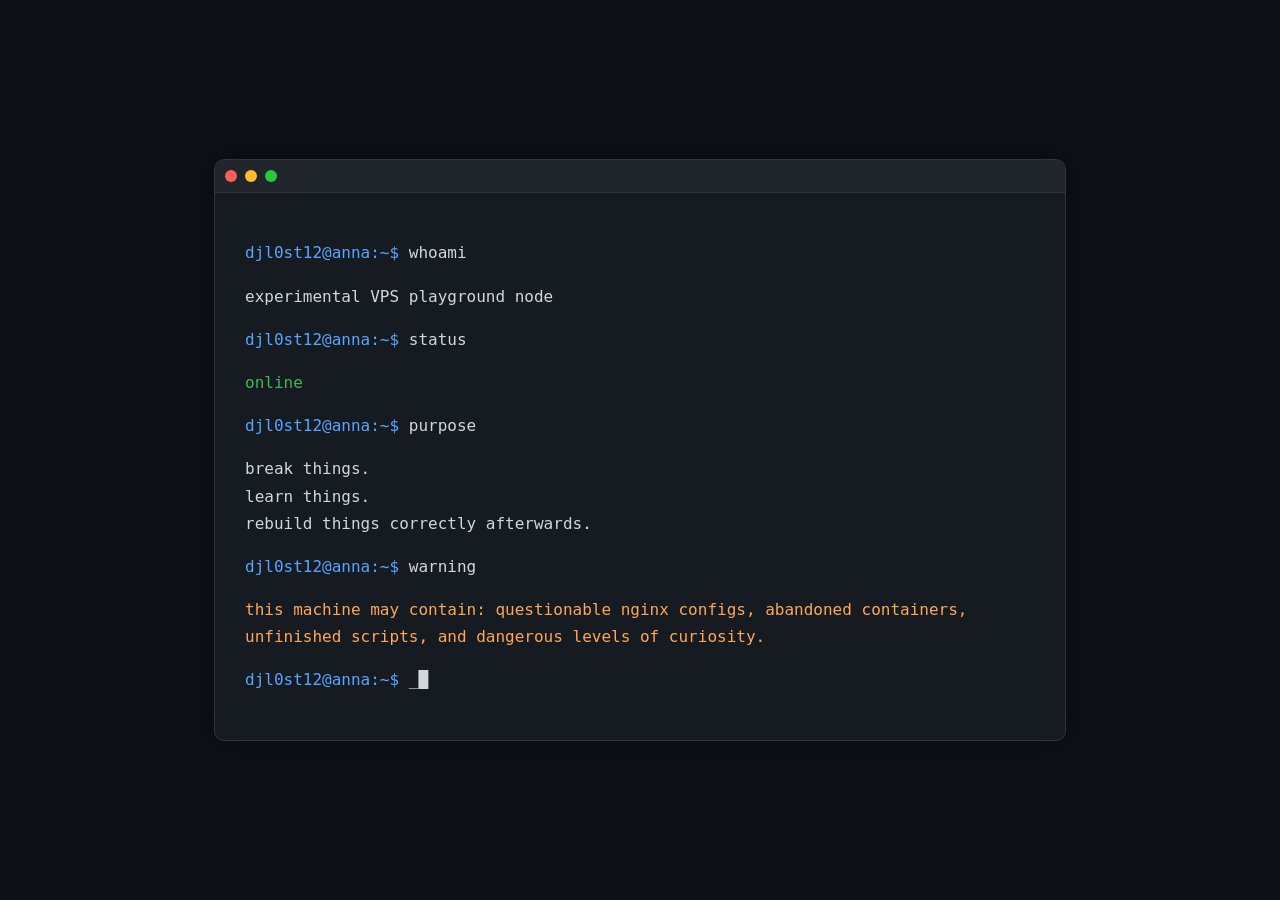
==== index.html @ a1814a4f "Initial Anna site" ====
<!DOCTYPE html>
<html lang="en">
<head>
  <meta charset="UTF-8" />
  <meta name="viewport" content="width=device-width, initial-scale=1.0" />

  <title>anna :: playground node</title>

  <style>
    body {
      margin: 0;
      background: #0d1117;
      color: #d0d7de;
      font-family: Consolas, monospace;
      display: flex;
      align-items: center;
      justify-content: center;
      height: 100vh;
      overflow: hidden;
    }

    .terminal {
      width: 90%;
      max-width: 850px;
      background: #161b22;
      border: 1px solid #30363d;
      border-radius: 10px;
      box-shadow: 0 0 30px rgba(0,0,0,0.5);
      overflow: hidden;
    }

    .topbar {
      background: #21262d;
      padding: 10px;
      border-bottom: 1px solid #30363d;
    }

    .dots {
      display: flex;
      gap: 8px;
    }

    .dot {
      width: 12px;
      height: 12px;
      border-radius: 50%;
    }

    .red { background: #ff5f56; }
    .yellow { background: #ffbd2e; }
    .green { background: #27c93f; }

    .content {
      padding: 30px;
      line-height: 1.7;
    }

    .prompt {
      color: #58a6ff;
    }

    .cursor {
      display: inline-block;
      width: 10px;
      animation: blink 1s infinite;
    }

    @keyframes blink {
      50% { opacity: 0; }
    }

    .warning {
      color: #ffa657;
    }

    .good {
      color: #3fb950;
    }
  </style>
</head>

<body>
  <div class="terminal">

    <div class="topbar">
      <div class="dots">
        <div class="dot red"></div>
        <div class="dot yellow"></div>
        <div class="dot green"></div>
      </div>
    </div>

    <div class="content">
      <p><span class="prompt">djl0st12@anna:~$</span> whoami</p>
      <p>experimental VPS playground node</p>

      <p><span class="prompt">djl0st12@anna:~$</span> status</p>
      <p class="good">online</p>

      <p><span class="prompt">djl0st12@anna:~$</span> purpose</p>
      <p>
        break things.<br>
        learn things.<br>
        rebuild things correctly afterwards.
      </p>

      <p><span class="prompt">djl0st12@anna:~$</span> warning</p>
      <p class="warning">
        this machine may contain:
        questionable nginx configs,
        abandoned containers,
        unfinished scripts,
        and dangerous levels of curiosity.
      </p>

      <p><span class="prompt">djl0st12@anna:~$</span> _<span class="cursor">█</span></p>
    </div>

  </div>
</body>
</html>
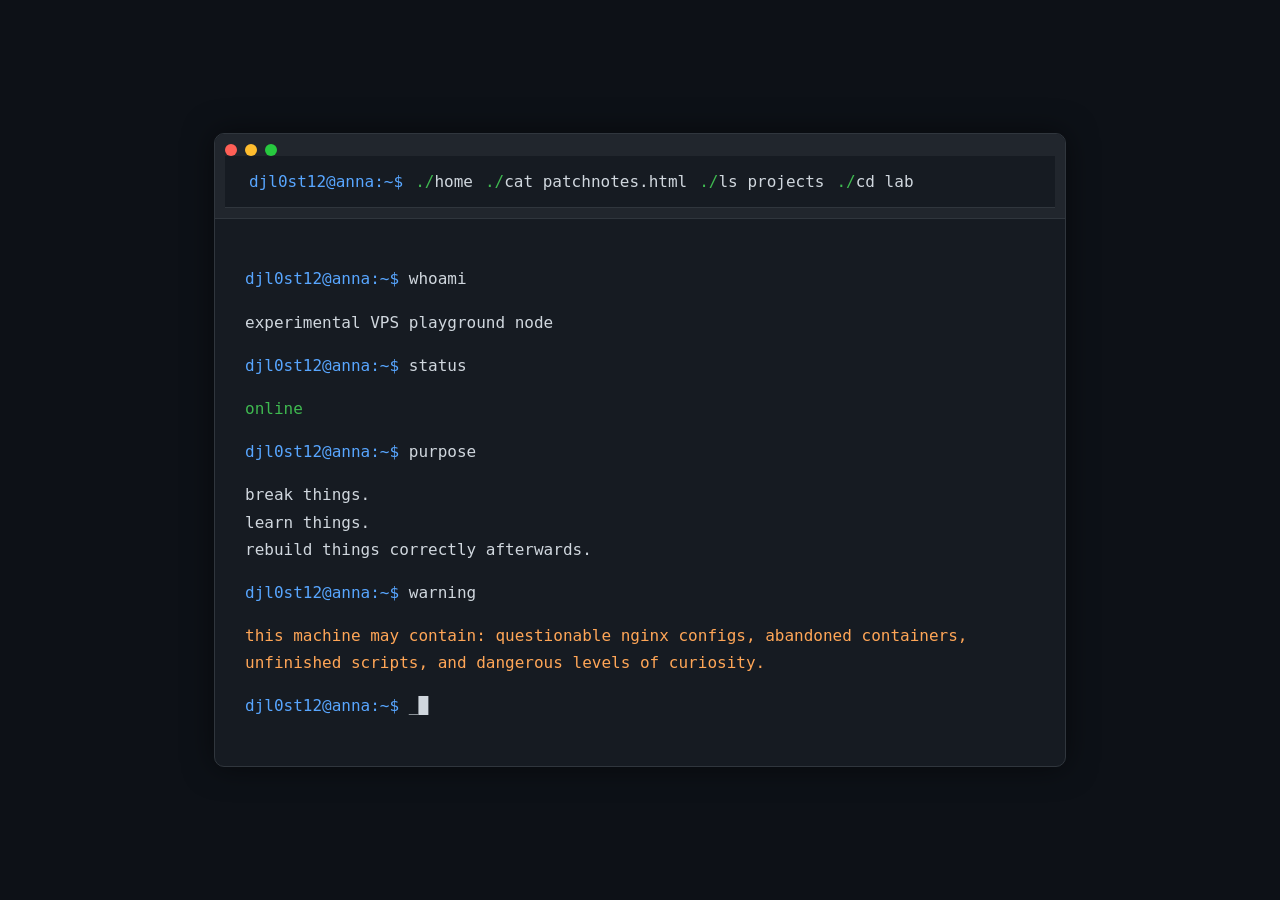
==== commit 2cbc1fdf: "added patchnotes" ====
--- a/index.html
+++ b/index.html
@@ -1,121 +1,51 @@
-<!DOCTYPE html>
+<!doctype html>
 <html lang="en">
-<head>
-  <meta charset="UTF-8" />
-  <meta name="viewport" content="width=device-width, initial-scale=1.0" />
+  <head>
+    <meta charset="UTF-8" />
+    <meta name="viewport" content="width=device-width, initial-scale=1.0" />
 
-  <title>anna :: playground node</title>
+    <title>anna :: playground node</title>
+    <link rel="stylesheet" href="style.css" />
+  </head>
 
-  <style>
-    body {
-      margin: 0;
-      background: #0d1117;
-      color: #d0d7de;
-      font-family: Consolas, monospace;
-      display: flex;
-      align-items: center;
-      justify-content: center;
-      height: 100vh;
-      overflow: hidden;
-    }
+  <body>
+    <div class="terminal">
+      <div class="topbar">
+        <div class="dots">
+          <div class="dot red"></div>
+          <div class="dot yellow"></div>
+          <div class="dot green"></div>
+        </div>
+        <nav class="terminal-nav" aria-label="Site navigation">
+          <span class="prompt">djl0st12@anna:~$</span>
+          <a href="/">home</a>
+          <a href="patchnotes.html">cat patchnotes.html</a>
+          <a href="/projects/">ls projects</a>
+          <a href="/lab/">cd lab</a>
+        </nav>
+      </div>
 
-    .terminal {
-      width: 90%;
-      max-width: 850px;
-      background: #161b22;
-      border: 1px solid #30363d;
-      border-radius: 10px;
-      box-shadow: 0 0 30px rgba(0,0,0,0.5);
-      overflow: hidden;
-    }
+      <div class="content">
+        <p><span class="prompt">djl0st12@anna:~$</span> whoami</p>
+        <p>experimental VPS playground node</p>
 
-    .topbar {
-      background: #21262d;
-      padding: 10px;
-      border-bottom: 1px solid #30363d;
-    }
+        <p><span class="prompt">djl0st12@anna:~$</span> status</p>
+        <p class="good">online</p>
 
-    .dots {
-      display: flex;
-      gap: 8px;
-    }
+        <p><span class="prompt">djl0st12@anna:~$</span> purpose</p>
+        <p>
+          break things.<br />
+          learn things.<br />
+          rebuild things correctly afterwards.
+        </p>
 
-    .dot {
-      width: 12px;
-      height: 12px;
-      border-radius: 50%;
-    }
+        <p><span class="prompt">djl0st12@anna:~$</span> warning</p>
+        <p class="warning">
+          this machine may contain: questionable nginx configs, abandoned containers, unfinished scripts, and dangerous levels of curiosity.
+        </p>
 
-    .red { background: #ff5f56; }
-    .yellow { background: #ffbd2e; }
-    .green { background: #27c93f; }
-
-    .content {
-      padding: 30px;
-      line-height: 1.7;
-    }
-
-    .prompt {
-      color: #58a6ff;
-    }
-
-    .cursor {
-      display: inline-block;
-      width: 10px;
-      animation: blink 1s infinite;
-    }
-
-    @keyframes blink {
-      50% { opacity: 0; }
-    }
-
-    .warning {
-      color: #ffa657;
-    }
-
-    .good {
-      color: #3fb950;
-    }
-  </style>
-</head>
-
-<body>
-  <div class="terminal">
-
-    <div class="topbar">
-      <div class="dots">
-        <div class="dot red"></div>
-        <div class="dot yellow"></div>
-        <div class="dot green"></div>
+        <p><span class="prompt">djl0st12@anna:~$</span> _<span class="cursor">█</span></p>
       </div>
     </div>
-
-    <div class="content">
-      <p><span class="prompt">djl0st12@anna:~$</span> whoami</p>
-      <p>experimental VPS playground node</p>
-
-      <p><span class="prompt">djl0st12@anna:~$</span> status</p>
-      <p class="good">online</p>
-
-      <p><span class="prompt">djl0st12@anna:~$</span> purpose</p>
-      <p>
-        break things.<br>
-        learn things.<br>
-        rebuild things correctly afterwards.
-      </p>
-
-      <p><span class="prompt">djl0st12@anna:~$</span> warning</p>
-      <p class="warning">
-        this machine may contain:
-        questionable nginx configs,
-        abandoned containers,
-        unfinished scripts,
-        and dangerous levels of curiosity.
-      </p>
-
-      <p><span class="prompt">djl0st12@anna:~$</span> _<span class="cursor">█</span></p>
-    </div>
-
-  </div>
-</body>
+  </body>
 </html>
--- a/style.css
+++ b/style.css
@@ -0,0 +1,95 @@
+body {
+      margin: 0;
+      background: #0d1117;
+      color: #d0d7de;
+      font-family: Consolas, monospace;
+      display: flex;
+      align-items: center;
+      justify-content: center;
+      min-height: 100vh;
+      overflow-x: hidden;
+      overflow-y: auto;
+    }
+
+    .terminal {
+      width: 90%;
+      max-width: 850px;
+      background: #161b22;
+      border: 1px solid #30363d;
+      border-radius: 10px;
+      box-shadow: 0 0 30px rgba(0,0,0,0.5);
+      overflow: hidden;
+    }
+
+    .topbar {
+      background: #21262d;
+      padding: 10px;
+      border-bottom: 1px solid #30363d;
+    }
+
+    .dots {
+      display: flex;
+      gap: 8px;
+    }
+
+    .dot {
+      width: 12px;
+      height: 12px;
+      border-radius: 50%;
+    }
+
+    .red { background: #ff5f56; }
+    .yellow { background: #ffbd2e; }
+    .green { background: #27c93f; }
+
+    .content {
+      padding: 30px;
+      line-height: 1.7;
+    }
+
+    .prompt {
+      color: #58a6ff;
+    }
+
+    .cursor {
+      display: inline-block;
+      width: 10px;
+      animation: blink 1s infinite;
+    }
+
+    @keyframes blink {
+      50% { opacity: 0; }
+    }
+
+    .warning {
+      color: #ffa657;
+    }
+
+    .good {
+      color: #3fb950;
+    }
+    .terminal-nav {
+  display: flex;
+  flex-wrap: wrap;
+  gap: 0.75rem;
+  padding: 1rem 1.5rem;
+  border-bottom: 1px solid #30363d;
+  background: #161b22;
+  font-family: Consolas, monospace;
+}
+
+.terminal-nav a {
+  color: #d0d7de;
+  text-decoration: none;
+}
+
+.terminal-nav a:hover,
+.terminal-nav a:focus {
+  color: #58a6ff;
+  text-decoration: underline;
+}
+
+.terminal-nav a::before {
+  content: "./";
+  color: #3fb950;
+}
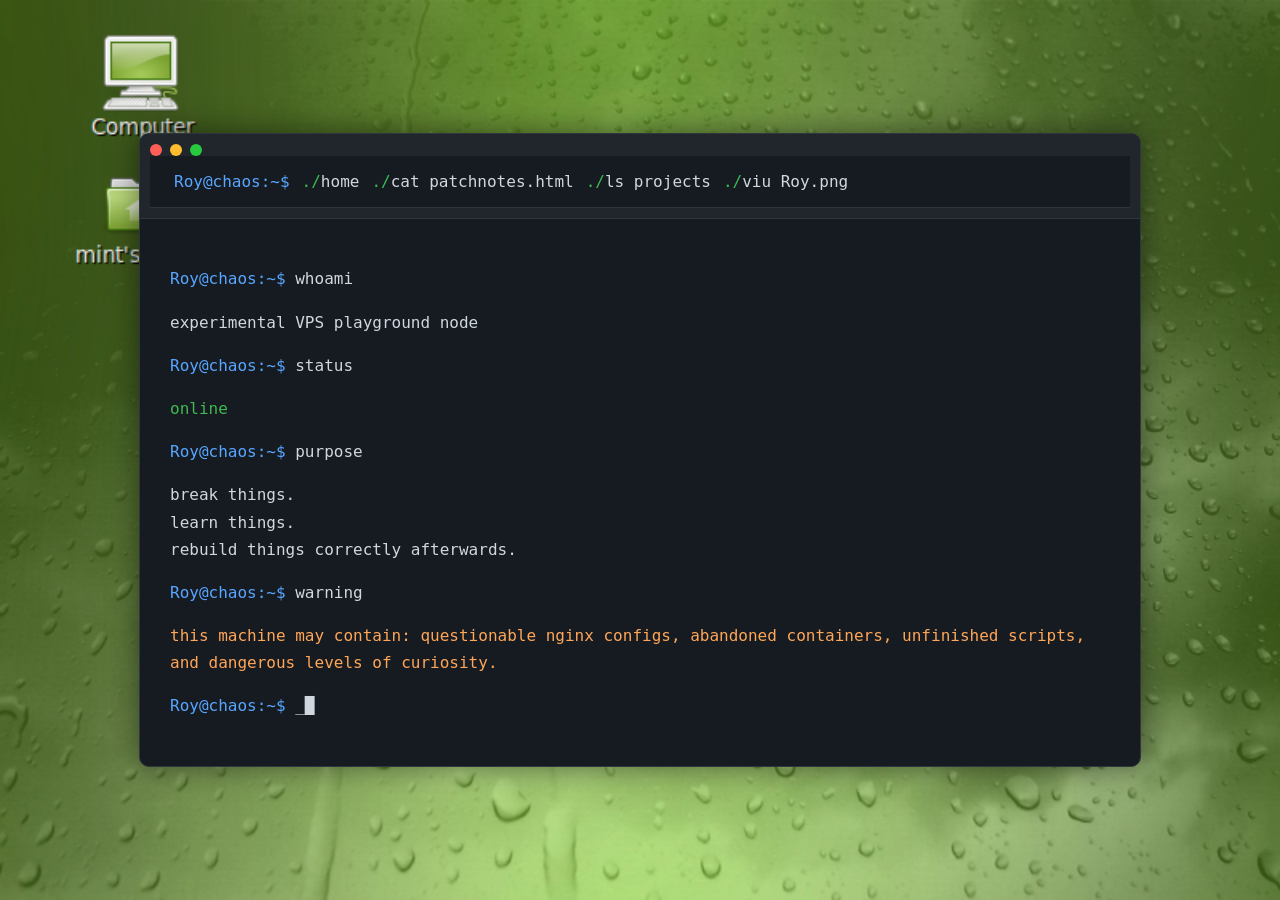
==== commit 25899b01: "added styling and patchnotes" ====
--- a/index.html
+++ b/index.html
@@ -4,7 +4,7 @@
     <meta charset="UTF-8" />
     <meta name="viewport" content="width=device-width, initial-scale=1.0" />
 
-    <title>anna :: playground node</title>
+    <title>chaos :: playground node</title>
     <link rel="stylesheet" href="style.css" />
   </head>
 
@@ -17,34 +17,34 @@
           <div class="dot green"></div>
         </div>
         <nav class="terminal-nav" aria-label="Site navigation">
-          <span class="prompt">djl0st12@anna:~$</span>
+          <span class="prompt">Roy@chaos:~$</span>
           <a href="/">home</a>
           <a href="patchnotes.html">cat patchnotes.html</a>
           <a href="/projects/">ls projects</a>
-          <a href="/lab/">cd lab</a>
+          <a href="/assets/hero.png">viu Roy.png</a>
         </nav>
       </div>
 
       <div class="content">
-        <p><span class="prompt">djl0st12@anna:~$</span> whoami</p>
+        <p><span class="prompt">Roy@chaos:~$</span> whoami</p>
         <p>experimental VPS playground node</p>
 
-        <p><span class="prompt">djl0st12@anna:~$</span> status</p>
+        <p><span class="prompt">Roy@chaos:~$</span> status</p>
         <p class="good">online</p>
 
-        <p><span class="prompt">djl0st12@anna:~$</span> purpose</p>
+        <p><span class="prompt">Roy@chaos:~$</span> purpose</p>
         <p>
           break things.<br />
           learn things.<br />
           rebuild things correctly afterwards.
         </p>
 
-        <p><span class="prompt">djl0st12@anna:~$</span> warning</p>
+        <p><span class="prompt">Roy@chaos:~$</span> warning</p>
         <p class="warning">
           this machine may contain: questionable nginx configs, abandoned containers, unfinished scripts, and dangerous levels of curiosity.
         </p>
 
-        <p><span class="prompt">djl0st12@anna:~$</span> _<span class="cursor">█</span></p>
+        <p><span class="prompt">Roy@chaos:~$</span> _<span class="cursor">█</span></p>
       </div>
     </div>
   </body>
--- a/style.css
+++ b/style.css
@@ -1,4 +1,19 @@
 body {
+      margin: 0;
+      background-image: url("assets/mint.png");
+      background-repeat: no-repeat;
+      background-size: cover;
+      /*background: #0d1117;*/
+      color: #d0d7de;
+      font-family: Consolas, monospace;
+      display: flex;
+      align-items: center;
+      justify-content: center;
+      min-height: 100vh;
+      overflow-x: hidden;
+      overflow-y: auto;
+    }
+    .body2 {
       margin: 0;
       background: #0d1117;
       color: #d0d7de;
@@ -10,10 +25,9 @@
       overflow-x: hidden;
       overflow-y: auto;
     }
-
     .terminal {
-      width: 90%;
-      max-width: 850px;
+      width: 95%;
+      max-width: 1000px;
       background: #161b22;
       border: 1px solid #30363d;
       border-radius: 10px;
